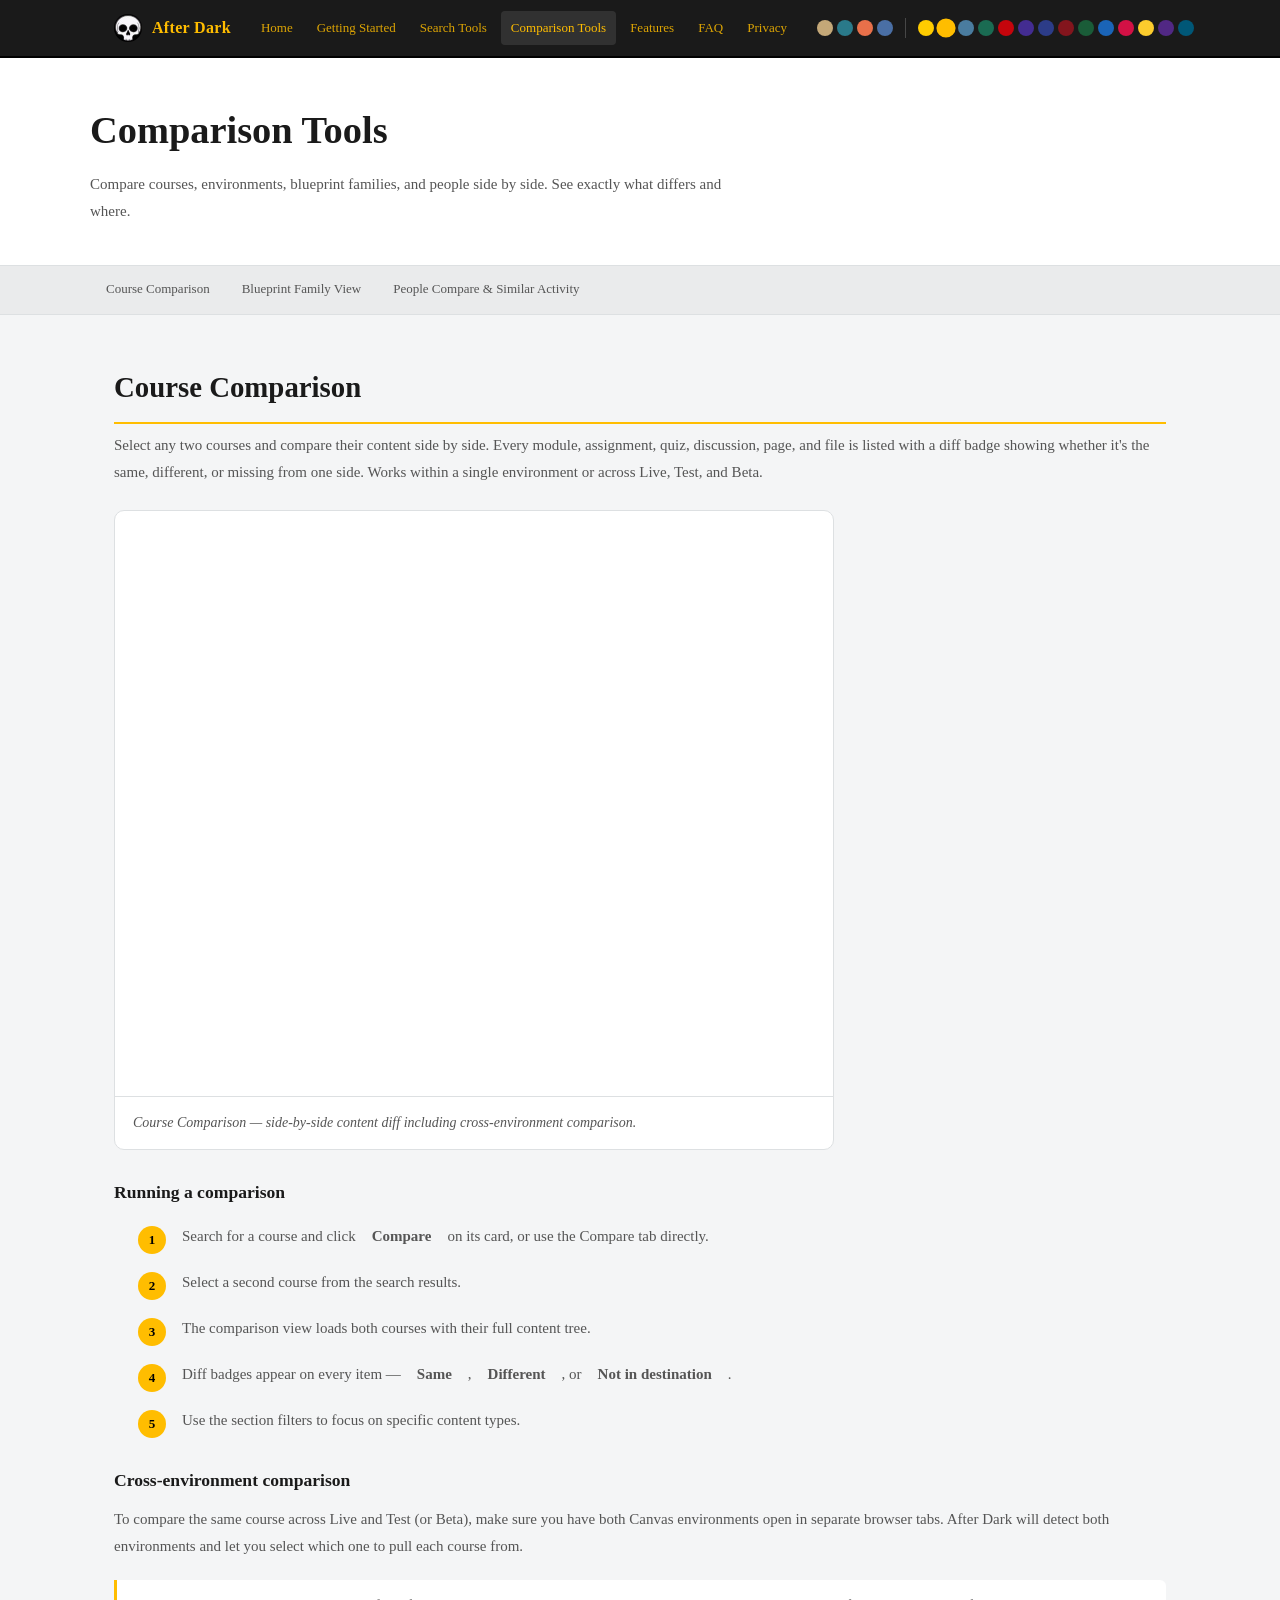
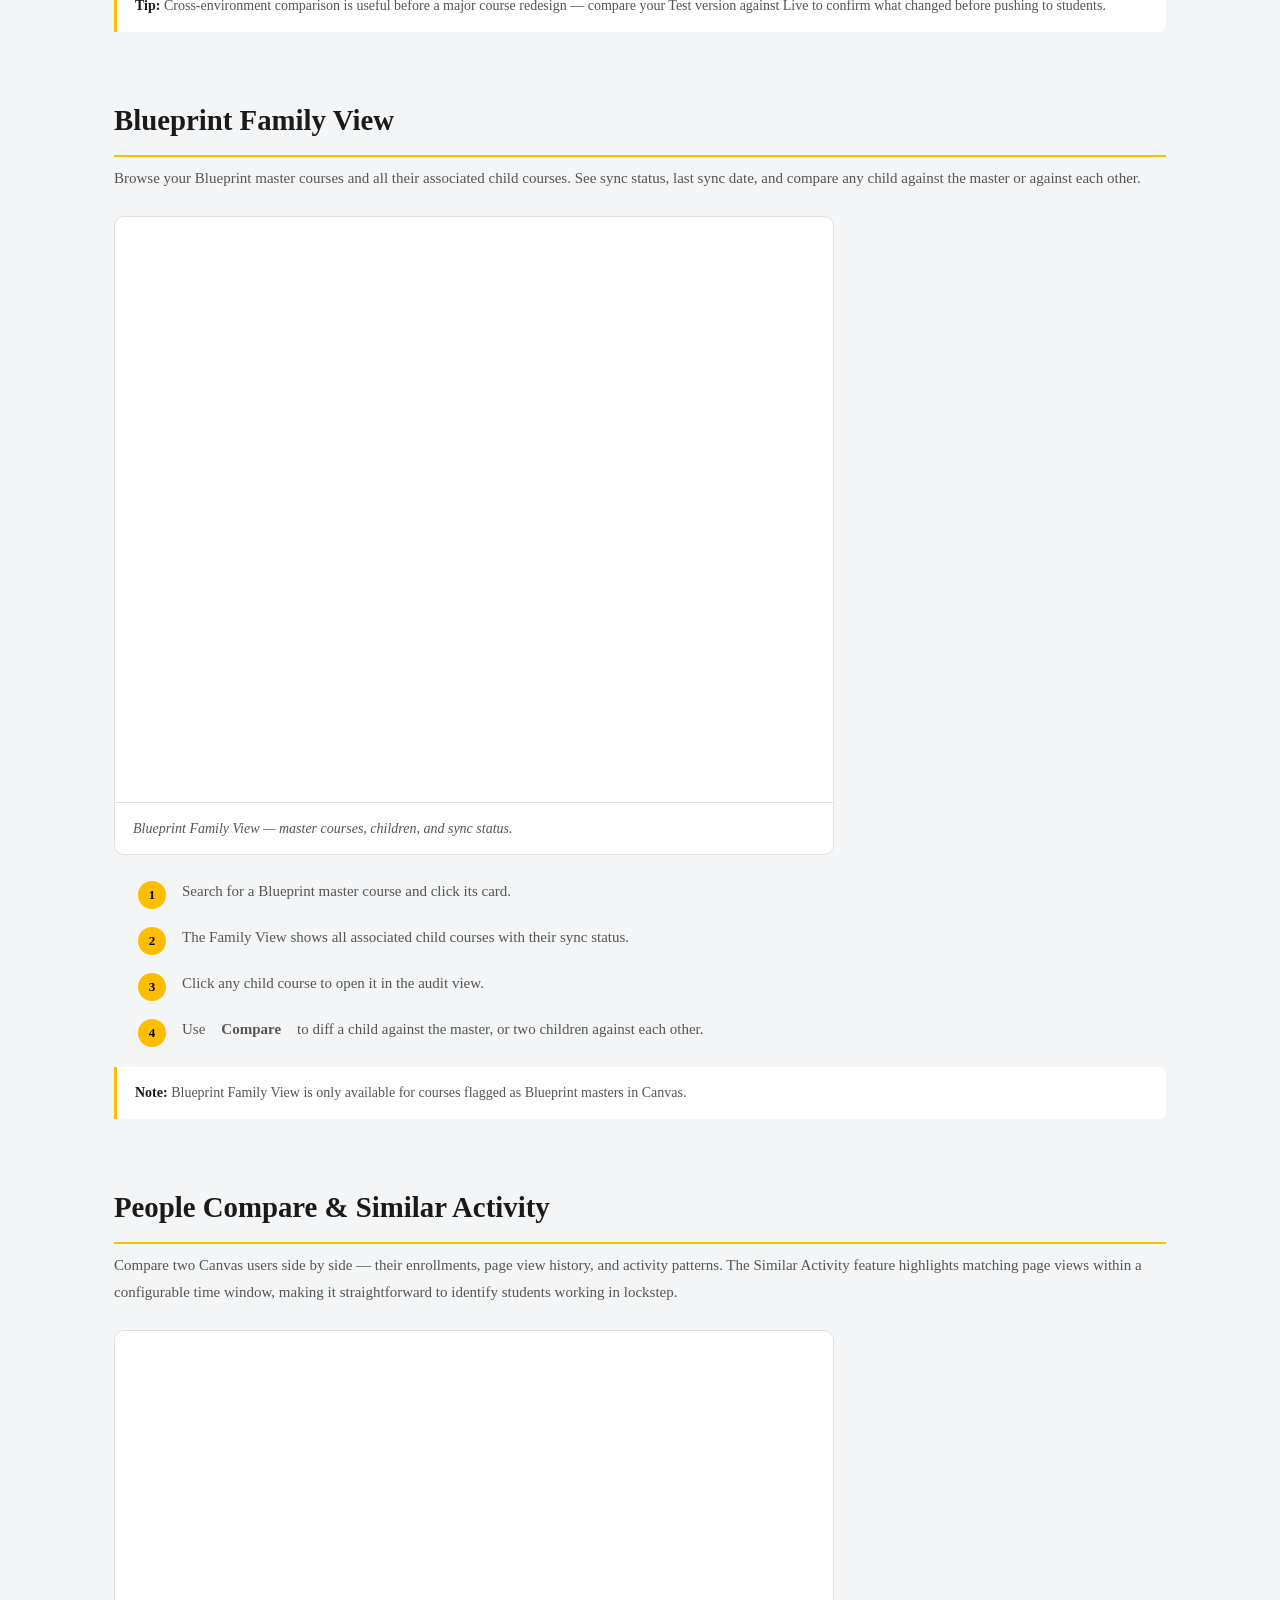
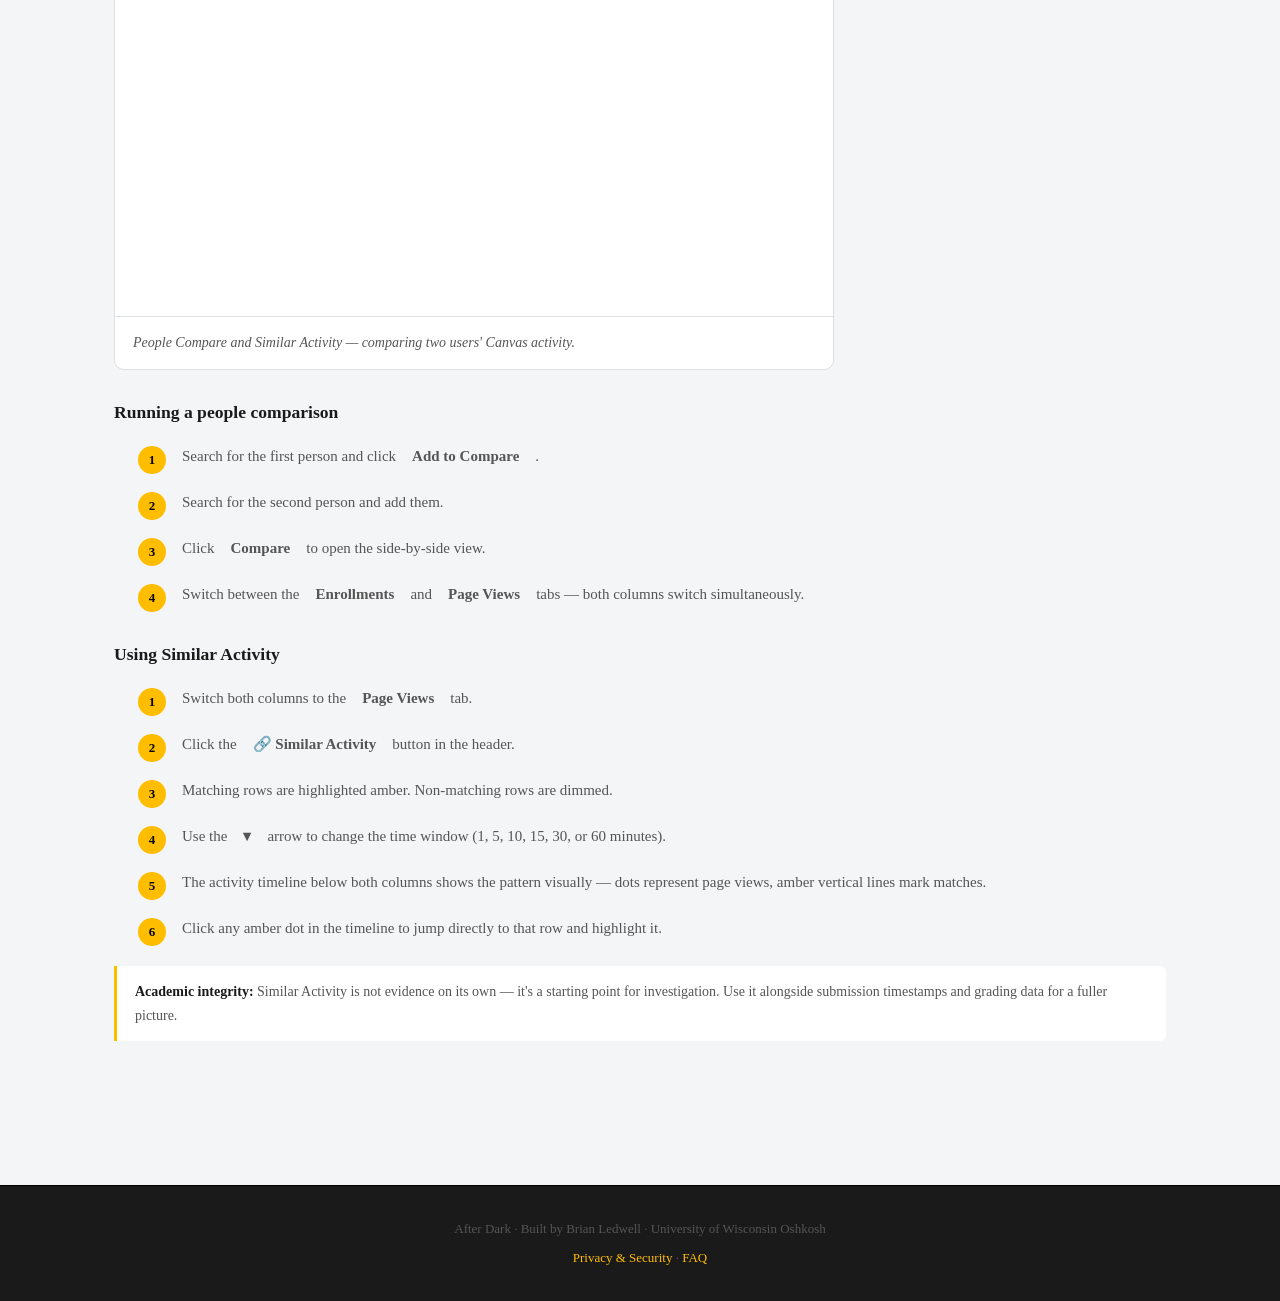
==== comparison-tools.html @ 3bbbed78 "Add files via upload" ====
<!DOCTYPE html>
<html lang="en">
<head>
  <meta charset="UTF-8">
  <meta name="viewport" content="width=device-width, initial-scale=1.0">
  <title>Comparison Tools — After Dark</title>
  <link rel="stylesheet" href="style.css">
</head>
<body>

  <header class="site-header">
    <div class="header-inner">
      <a class="site-logo" href="index.html">
        <img src="icon48.png" alt="After Dark skull icon" style="width:28px;height:28px;">
        <span class="site-logo-text">After Dark</span>
      </a>
      <nav class="site-nav">
        <a href="index.html">Home</a>
        <a href="getting-started.html">Getting Started</a>
        <a href="search-tools.html">Search Tools</a>
        <a href="comparison-tools.html" class="active">Comparison Tools</a>
        <a href="features.html">Features</a>
        <a href="faq.html">FAQ</a>
        <a href="privacy.html">Privacy</a>
      </nav>
      <div class="theme-switcher" title="Switch theme">
        <div class="theme-group">
          <button class="theme-dot" data-theme="sandstone" style="background:#C4A878;" title="Sandstone"></button>
          <button class="theme-dot" data-theme="greyblue"  style="background:#2A7A8A;" title="Greyblue"></button>
          <button class="theme-dot" data-theme="coral"     style="background:#e8704a;" title="Coral"></button>
          <button class="theme-dot" data-theme="classic"   style="background:#4a6fa5;" title="Classic"></button>
        </div>
        <div class="theme-group-divider"></div>
        <div class="theme-group">
          <button class="theme-dot" data-theme="oshkosh"  style="background:#ffcc00;" title="UWOSH"></button>
          <button class="theme-dot" data-theme="uwmilw"   style="background:#ffbd00;" title="UWMILW"></button>
          <button class="theme-dot" data-theme="stout"    style="background:#4A7C9F;" title="UWSTOUT"></button>
          <button class="theme-dot" data-theme="greenbay" style="background:#1a6b52;" title="UWGB"></button>
          <button class="theme-dot" data-theme="madison"  style="background:#c5050c;" title="UWM"></button>
          <button class="theme-dot" data-theme="stevens"  style="background:#432C91;" title="UWSP"></button>
          <button class="theme-dot" data-theme="uwec"     style="background:#2C3C88;" title="UWEC"></button>
          <button class="theme-dot" data-theme="uwlax"    style="background:#83151d;" title="UWLAX"></button>
          <button class="theme-dot" data-theme="uwp"      style="background:#1a5c38;" title="UWP"></button>
          <button class="theme-dot" data-theme="uwplt"    style="background:#1A64B7;" title="UWPLT"></button>
          <button class="theme-dot" data-theme="uwrf"     style="background:#D31145;" title="UWRF"></button>
          <button class="theme-dot" data-theme="uwsup"    style="background:#FCCC2D;" title="UWSUP"></button>
          <button class="theme-dot" data-theme="uww"      style="background:#512884;" title="UWW"></button>
          <button class="theme-dot" data-theme="wisconsin" style="background:#005777;" title="Wisconsin"></button>
        </div>
      </div>
    </div>
  </header>
  <div class="page-hero">
    <div class="page-hero-inner">
      <h1>Comparison Tools</h1>
      <p>Compare courses, environments, blueprint families, and people side by side. See exactly what differs and where.</p>
    </div>
  </div>

  <div class="page-nav">
    <div class="page-nav-inner">
      <a href="#course-compare">Course Comparison</a>
      <a href="#blueprint">Blueprint Family View</a>
      <a href="#people-compare">People Compare &amp; Similar Activity</a>
    </div>
  </div>

  <div class="page-content">

    <div class="doc-section" id="course-compare">
      <h2>Course Comparison</h2>
      <p>Select any two courses and compare their content side by side. Every module, assignment, quiz, discussion, page, and file is listed with a diff badge showing whether it&apos;s the same, different, or missing from one side. Works within a single environment or across Live, Test, and Beta.</p>
      <div class="video-embed">
        <iframe width="1040" height="585" src="https://www.youtube.com/embed/811LA5qjInM" title="07 - Course Comparison - After Dark" frameborder="0" allow="accelerometer; autoplay; clipboard-write; encrypted-media; gyroscope; picture-in-picture; web-share" referrerpolicy="strict-origin-when-cross-origin" allowfullscreen></iframe>
        <div class="video-caption">Course Comparison — side-by-side content diff including cross-environment comparison.</div>
      </div>
      <h3>Running a comparison</h3>
      <ol class="step-list">
        <li>Search for a course and click <strong>Compare</strong> on its card, or use the Compare tab directly.</li>
        <li>Select a second course from the search results.</li>
        <li>The comparison view loads both courses with their full content tree.</li>
        <li>Diff badges appear on every item &mdash; <strong>Same</strong>, <strong>Different</strong>, or <strong>Not in destination</strong>.</li>
        <li>Use the section filters to focus on specific content types.</li>
      </ol>
      <h3>Cross-environment comparison</h3>
      <p>To compare the same course across Live and Test (or Beta), make sure you have both Canvas environments open in separate browser tabs. After Dark will detect both environments and let you select which one to pull each course from.</p>
      <div class="tip-box">
        <strong>Tip:</strong> Cross-environment comparison is useful before a major course redesign &mdash; compare your Test version against Live to confirm what changed before pushing to students.
      </div>
    </div>

    <div class="doc-section" id="blueprint">
      <h2>Blueprint Family View</h2>
      <p>Browse your Blueprint master courses and all their associated child courses. See sync status, last sync date, and compare any child against the master or against each other.</p>
      <div class="video-embed">
        <iframe width="1040" height="585" src="https://www.youtube.com/embed/9fDwe8uk6aY" title="09 - Blueprint Family - After Dark" frameborder="0" allow="accelerometer; autoplay; clipboard-write; encrypted-media; gyroscope; picture-in-picture; web-share" referrerpolicy="strict-origin-when-cross-origin" allowfullscreen></iframe>
        <div class="video-caption">Blueprint Family View — master courses, children, and sync status.</div>
      </div>
      <ol class="step-list">
        <li>Search for a Blueprint master course and click its card.</li>
        <li>The Family View shows all associated child courses with their sync status.</li>
        <li>Click any child course to open it in the audit view.</li>
        <li>Use <strong>Compare</strong> to diff a child against the master, or two children against each other.</li>
      </ol>
      <div class="tip-box">
        <strong>Note:</strong> Blueprint Family View is only available for courses flagged as Blueprint masters in Canvas.
      </div>
    </div>

    <div class="doc-section" id="people-compare">
      <h2>People Compare &amp; Similar Activity</h2>
      <p>Compare two Canvas users side by side &mdash; their enrollments, page view history, and activity patterns. The Similar Activity feature highlights matching page views within a configurable time window, making it straightforward to identify students working in lockstep.</p>
      <div class="video-embed">
        <iframe width="1040" height="585" src="https://www.youtube.com/embed/E5rgh0Jfl5o" title="03 - User Search - After Dark" frameborder="0" allow="accelerometer; autoplay; clipboard-write; encrypted-media; gyroscope; picture-in-picture; web-share" referrerpolicy="strict-origin-when-cross-origin" allowfullscreen></iframe>
        <div class="video-caption">People Compare and Similar Activity — comparing two users&apos; Canvas activity.</div>
      </div>
      <h3>Running a people comparison</h3>
      <ol class="step-list">
        <li>Search for the first person and click <strong>Add to Compare</strong>.</li>
        <li>Search for the second person and add them.</li>
        <li>Click <strong>Compare</strong> to open the side-by-side view.</li>
        <li>Switch between the <strong>Enrollments</strong> and <strong>Page Views</strong> tabs &mdash; both columns switch simultaneously.</li>
      </ol>
      <h3>Using Similar Activity</h3>
      <ol class="step-list">
        <li>Switch both columns to the <strong>Page Views</strong> tab.</li>
        <li>Click the <strong>&#128279; Similar Activity</strong> button in the header.</li>
        <li>Matching rows are highlighted amber. Non-matching rows are dimmed.</li>
        <li>Use the <strong>&#9662;</strong> arrow to change the time window (1, 5, 10, 15, 30, or 60 minutes).</li>
        <li>The activity timeline below both columns shows the pattern visually &mdash; dots represent page views, amber vertical lines mark matches.</li>
        <li>Click any amber dot in the timeline to jump directly to that row and highlight it.</li>
      </ol>
      <div class="tip-box">
        <strong>Academic integrity:</strong> Similar Activity is not evidence on its own &mdash; it&apos;s a starting point for investigation. Use it alongside submission timestamps and grading data for a fuller picture.
      </div>
    </div>

  </div>

  <footer class="site-footer">
    <p>After Dark &middot; Built by Brian Ledwell &middot; University of Wisconsin Oshkosh</p>
    <p style="margin-top:6px;"><a href="privacy.html">Privacy &amp; Security</a> &middot; <a href="faq.html">FAQ</a></p>
  </footer>

  <script>
    const STORAGE_KEY = 'adDocsTheme';
    const html = document.documentElement;
    function applyTheme(t) {
      html.setAttribute('data-theme', t);
      document.querySelectorAll('.theme-dot').forEach(d => d.classList.toggle('active', d.dataset.theme === t));
      localStorage.setItem(STORAGE_KEY, t);
    }
    applyTheme(localStorage.getItem(STORAGE_KEY) || 'uwmilw');
    document.querySelectorAll('.theme-dot').forEach(d => d.addEventListener('click', () => applyTheme(d.dataset.theme)));
    document.querySelectorAll('.site-nav a').forEach(a => {
      a.classList.toggle('active', a.getAttribute('href') === location.pathname.split('/').pop());
    });
  </script>
</body>
</html>
---- style.css ----
/* ═══════════════════════════════════════════════════════════════
   After Dark Documentation Site — style.css
   Theme variables at the top — swap 8 values to change everything
   ═══════════════════════════════════════════════════════════════ */

/* ── Theme Definitions ─────────────────────────────────────── */
:root {
  --header-bg:     #1a1a1a;
  --header-fg:     #ffffff;
  --header-border: #333333;
  --accent:        #c8a95a;
  --accent-hover:  #b8994a;
  --bg:            #0f0f0f;
  --surface:       #1a1a1a;
  --surface-2:     #222222;
  --text:          #e8e8e8;
  --text-muted:    #999999;
  --border:        #2a2a2a;
  --nav-text:      #ffffff;
  --tag-line:      #c8a95a;
}

/* Generic */
[data-theme="sandstone"] {
  --header-bg:     #3E2B1A; --header-fg:#fff; --header-border:#5a3e28;
  --accent:        #C4A878; --accent-hover:#b8974a;
  --bg:            #F5ECD8; --surface:#fff; --surface-2:#f0e4cc;
  --text:          #2a1a08; --text-muted:#7a6040; --border:#ddd0b8;
  --nav-text:      #fff; --tag-line:#C4A878;
}
[data-theme="greyblue"] {
  --header-bg:     #0F2A30; --header-fg:#fff; --header-border:#1a3a42;
  --accent:        #2A7A8A; --accent-hover:#1f6070;
  --bg:            #E6EEF1; --surface:#fff; --surface-2:#d8e8ee;
  --text:          #0f2a30; --text-muted:#4a7080; --border:#c0d8e0;
  --nav-text:      #fff; --tag-line:#8FB5BD;
}
[data-theme="coral"] {
  --header-bg:     #2a1a08; --header-fg:#fff; --header-border:#3a2810;
  --accent:        #e8704a; --accent-hover:#d06038;
  --bg:            #fff2d4; --surface:#fff; --surface-2:#f8e8c0;
  --text:          #2a1a08; --text-muted:#8a6040; --border:#e8d8a8;
  --nav-text:      #fff; --tag-line:#f4c542;
}

/* Institution */
[data-theme="oshkosh"] {
  --header-bg:     #231F20; --header-fg:#ffcc00; --header-border:#111;
  --accent:        #ffcc00; --accent-hover:#e6b800;
  --bg:            #f4f5f6; --surface:#fff; --surface-2:#eaebec;
  --text:          #231F20; --text-muted:#555; --border:#dde0e2;
  --nav-text:      #ffcc00; --tag-line:#ffcc00;
}
[data-theme="uwmilw"] {
  --header-bg:     #1a1a1a; --header-fg:#ffbd00; --header-border:#000;
  --accent:        #ffbd00; --accent-hover:#e6aa00;
  --bg:            #f4f5f6; --surface:#fff; --surface-2:#eaebec;
  --text:          #1a1a1a; --text-muted:#555; --border:#dde0e2;
  --nav-text:      #ffbd00; --tag-line:#ffbd00;
}
[data-theme="stout"] {
  --header-bg:     #111C2C; --header-fg:#fff; --header-border:#0a1018;
  --accent:        #4A7C9F; --accent-hover:#3a6080;
  --bg:            #f4f5f6; --surface:#fff; --surface-2:#eaebec;
  --text:          #111C2C; --text-muted:#5D636C; --border:#dde0e2;
  --nav-text:      #fff; --tag-line:#B4B5B4;
}
[data-theme="greenbay"] {
  --header-bg:     #0c3b33; --header-fg:#fff; --header-border:#082a24;
  --accent:        #1a6b52; --accent-hover:#145540;
  --bg:            #f4f5f6; --surface:#fff; --surface-2:#eaebec;
  --text:          #0c3b33; --text-muted:#555; --border:#dde0e2;
  --nav-text:      #fff; --tag-line:#4a9a7a;
}
[data-theme="madison"] {
  --header-bg:     #9b0309; --header-fg:#fff; --header-border:#7a0207;
  --accent:        #c5050c; --accent-hover:#a50409;
  --bg:            #f4f5f6; --surface:#fff; --surface-2:#eaebec;
  --text:          #1a0001; --text-muted:#555; --border:#dde0e2;
  --nav-text:      #fff; --tag-line:#ff6060;
}
[data-theme="stevens"] {
  --header-bg:     #432C91; --header-fg:#FDDD04; --header-border:#2e1e6e;
  --accent:        #432C91; --accent-hover:#2e1e6e;
  --bg:            #f4f5f6; --surface:#fff; --surface-2:#eaebec;
  --text:          #231F20; --text-muted:#555; --border:#dde0e2;
  --nav-text:      #FDDD04; --tag-line:#FDDD04;
}
[data-theme="uwec"] {
  --header-bg:     #1e2a6a; --header-fg:#EAA610; --header-border:#141d4a;
  --accent:        #2C3C88; --accent-hover:#1e2a6a;
  --bg:            #f4f5f6; --surface:#fff; --surface-2:#eaebec;
  --text:          #1e2a6a; --text-muted:#555; --border:#dde0e2;
  --nav-text:      #EAA610; --tag-line:#EAA610;
}
[data-theme="uwlax"] {
  --header-bg:     #5e0e15; --header-fg:#fff; --header-border:#440a0f;
  --accent:        #83151d; --accent-hover:#6a1015;
  --bg:            #f4f5f6; --surface:#fff; --surface-2:#eaebec;
  --text:          #2a0005; --text-muted:#555; --border:#dde0e2;
  --nav-text:      #fff; --tag-line:#c8cacc;
}
[data-theme="uwp"] {
  --header-bg:     #0d3520; --header-fg:#fff; --header-border:#082518;
  --accent:        #1a5c38; --accent-hover:#124428;
  --bg:            #f4f5f6; --surface:#fff; --surface-2:#eaebec;
  --text:          #0d3520; --text-muted:#555; --border:#dde0e2;
  --nav-text:      #fff; --tag-line:#6aaa88;
}
[data-theme="uwplt"] {
  --header-bg:     #134e8e; --header-fg:#F58113; --header-border:#0e3a6a;
  --accent:        #1A64B7; --accent-hover:#134e8e;
  --bg:            #f4f5f6; --surface:#fff; --surface-2:#eaebec;
  --text:          #0e2a50; --text-muted:#555; --border:#dde0e2;
  --nav-text:      #F58113; --tag-line:#F58113;
}
[data-theme="uwrf"] {
  --header-bg:     #231F20; --header-fg:#fff; --header-border:#111;
  --accent:        #D31145; --accent-hover:#b00e38;
  --bg:            #f4f5f6; --surface:#fff; --surface-2:#eaebec;
  --text:          #231F20; --text-muted:#555; --border:#dde0e2;
  --nav-text:      #fff; --tag-line:#D31145;
}
[data-theme="uwsup"] {
  --header-bg:     #000000; --header-fg:#FCCC2D; --header-border:#111;
  --accent:        #FCCC2D; --accent-hover:#e0b020;
  --bg:            #f4f5f6; --surface:#fff; --surface-2:#eaebec;
  --text:          #231F20; --text-muted:#555; --border:#dde0e2;
  --nav-text:      #FCCC2D; --tag-line:#FCCC2D;
}
[data-theme="uww"] {
  --header-bg:     #3a1c62; --header-fg:#fff; --header-border:#2a1448;
  --accent:        #512884; --accent-hover:#3a1c62;
  --bg:            #f4f5f6; --surface:#fff; --surface-2:#eaebec;
  --text:          #231F20; --text-muted:#555; --border:#dde0e2;
  --nav-text:      #fff; --tag-line:#c8cacc;
}
[data-theme="wisconsin"] {
  --header-bg:     #003d52; --header-fg:#fff; --header-border:#002a38;
  --accent:        #005777; --accent-hover:#003d52;
  --bg:            #e0f0f5; --surface:#fff; --surface-2:#c8e4ee;
  --text:          #003d52; --text-muted:#4a7888; --border:#a8ccd8;
  --nav-text:      #fff; --tag-line:#7ecfe0;
}
[data-theme="classic"] {
  --header-bg:     #2d3748; --header-fg:#fff; --header-border:#1a2030;
  --accent:        #4a6fa5; --accent-hover:#3a5f95;
  --bg:            #f4f5f6; --surface:#fff; --surface-2:#eaebec;
  --text:          #2d3748; --text-muted:#555; --border:#dde0e2;
  --nav-text:      #fff; --tag-line:#8faed0;
}

/* ── Reset & Base ──────────────────────────────────────────── */
*, *::before, *::after { box-sizing: border-box; margin: 0; padding: 0; }

html { scroll-behavior: smooth; }

body {
  font-family: 'Georgia', 'Times New Roman', serif;
  background: var(--bg);
  color: var(--text);
  line-height: 1.7;
  font-size: 16px;
  transition: background 0.3s, color 0.3s;
}

a { color: var(--accent); text-decoration: none; }
a:hover { color: var(--accent-hover); text-decoration: underline; }

/* ── Header ────────────────────────────────────────────────── */
.site-header {
  background: var(--header-bg);
  border-bottom: 2px solid var(--header-border);
  position: sticky;
  top: 0;
  z-index: 100;
  transition: background 0.3s;
}

.header-inner {
  max-width: 1100px;
  margin: 0 auto;
  padding: 0 24px;
  display: flex;
  align-items: center;
  gap: 20px;
  height: 56px;
}

.site-logo {
  display: flex;
  align-items: center;
  gap: 10px;
  text-decoration: none;
  flex-shrink: 0;
}

.site-logo img {
  width: 28px;
  height: 28px;
  border-radius: 50%;
}

.site-logo-text {
  font-family: 'Georgia', serif;
  font-size: 16px;
  font-weight: bold;
  color: var(--header-fg);
  letter-spacing: 0.02em;
  transition: color 0.3s;
}

.site-nav {
  display: flex;
  align-items: center;
  gap: 4px;
  flex: 1;
}

.site-nav a {
  color: var(--nav-text);
  font-family: 'Georgia', serif;
  font-size: 13px;
  padding: 6px 10px;
  border-radius: 4px;
  text-decoration: none;
  opacity: 0.85;
  transition: opacity 0.15s, background 0.15s;
  white-space: nowrap;
}

.site-nav a:hover,
.site-nav a.active {
  opacity: 1;
  background: rgba(255,255,255,0.1);
}

/* ── Theme Switcher ─────────────────────────────────────────── */
.theme-switcher {
  display: flex;
  align-items: center;
  gap: 8px;
  margin-left: auto;
  flex-shrink: 0;
}

.theme-group {
  display: flex;
  align-items: center;
  gap: 4px;
}

.theme-group-divider {
  width: 1px;
  height: 20px;
  background: rgba(255,255,255,0.2);
  margin: 0 4px;
}

.theme-dot {
  width: 16px;
  height: 16px;
  border-radius: 50%;
  border: 2px solid transparent;
  cursor: pointer;
  transition: transform 0.15s, border-color 0.15s;
  flex-shrink: 0;
}

.theme-dot:hover { transform: scale(1.25); }
.theme-dot.active {
  border-color: var(--header-fg);
  transform: scale(1.2);
}

/* ── Page Layout ───────────────────────────────────────────── */
.page-content {
  max-width: 1100px;
  margin: 0 auto;
  padding: 48px 24px 80px;
}

/* ── Hero ──────────────────────────────────────────────────── */
.hero {
  text-align: center;
  padding: 80px 24px 60px;
  max-width: 800px;
  margin: 0 auto;
}

.hero-skull {
  width: 72px;
  height: 72px;
  margin: 0 auto 24px;
  opacity: 0.9;
}

.hero-title {
  font-family: 'Georgia', serif;
  font-size: clamp(2rem, 5vw, 3.2rem);
  font-weight: bold;
  color: var(--text);
  line-height: 1.2;
  margin-bottom: 8px;
}

.hero-title span {
  color: var(--accent);
}

.hero-tagline {
  font-size: 1.1rem;
  color: var(--tag-line);
  margin-bottom: 16px;
  font-style: italic;
}

.hero-sub {
  font-size: 1rem;
  color: var(--text-muted);
  max-width: 600px;
  margin: 0 auto 36px;
  line-height: 1.8;
}

.hero-actions {
  display: flex;
  gap: 12px;
  justify-content: center;
  flex-wrap: wrap;
}

.btn {
  display: inline-block;
  padding: 12px 28px;
  border-radius: 6px;
  font-family: 'Georgia', serif;
  font-size: 15px;
  font-weight: bold;
  cursor: pointer;
  transition: background 0.15s, transform 0.1s;
  text-decoration: none;
}

.btn:hover { transform: translateY(-1px); text-decoration: none; }

.btn-primary {
  background: var(--accent);
  color: #000;
}
.btn-primary:hover { background: var(--accent-hover); color: #000; }

.btn-ghost {
  background: transparent;
  color: var(--text);
  border: 1.5px solid var(--border);
}
.btn-ghost:hover { border-color: var(--accent); color: var(--accent); }

/* ── Feature Grid ───────────────────────────────────────────── */
.feature-grid {
  display: grid;
  grid-template-columns: repeat(auto-fill, minmax(280px, 1fr));
  gap: 20px;
  margin: 48px 0;
}

.feature-card {
  background: var(--surface);
  border: 1px solid var(--border);
  border-radius: 10px;
  padding: 24px;
  transition: border-color 0.2s, transform 0.2s;
}

.feature-card:hover {
  border-color: var(--accent);
  transform: translateY(-2px);
}

.feature-card-icon {
  font-size: 28px;
  margin-bottom: 12px;
}

.feature-card-title {
  font-family: 'Georgia', serif;
  font-size: 16px;
  font-weight: bold;
  color: var(--text);
  margin-bottom: 8px;
}

.feature-card-desc {
  font-size: 14px;
  color: var(--text-muted);
  line-height: 1.6;
}

/* ── Section Headers ────────────────────────────────────────── */
.section-header {
  border-bottom: 2px solid var(--accent);
  padding-bottom: 12px;
  margin-bottom: 32px;
}

.section-header h1 {
  font-family: 'Georgia', serif;
  font-size: clamp(1.6rem, 3vw, 2.2rem);
  color: var(--text);
}

.section-header p {
  color: var(--text-muted);
  margin-top: 8px;
  font-size: 15px;
}

/* ── Video Placeholder ──────────────────────────────────────── */
.video-block {
  background: var(--surface);
  border: 1px solid var(--border);
  border-radius: 10px;
  overflow: hidden;
  margin: 24px 0;
}

.video-placeholder {
  background: var(--surface-2);
  aspect-ratio: 16/9;
  display: flex;
  flex-direction: column;
  align-items: center;
  justify-content: center;
  gap: 12px;
  color: var(--text-muted);
  font-size: 14px;
  border-bottom: 1px solid var(--border);
}

.video-placeholder-icon {
  width: 48px;
  height: 48px;
  background: var(--accent);
  border-radius: 50%;
  display: flex;
  align-items: center;
  justify-content: center;
  opacity: 0.7;
}

.video-placeholder-icon::after {
  content: '';
  border-left: 16px solid #000;
  border-top: 10px solid transparent;
  border-bottom: 10px solid transparent;
  margin-left: 3px;
}

.video-caption {
  padding: 14px 18px;
  font-size: 14px;
  color: var(--text-muted);
  font-style: italic;
}

/* ── Callout boxes ──────────────────────────────────────────── */
.callout {
  border-left: 3px solid var(--accent);
  background: var(--surface);
  padding: 14px 18px;
  border-radius: 0 6px 6px 0;
  margin: 20px 0;
  font-size: 14px;
  color: var(--text-muted);
}

/* ── Footer ─────────────────────────────────────────────────── */
.site-footer {
  background: var(--header-bg);
  border-top: 1px solid var(--header-border);
  padding: 32px 24px;
  text-align: center;
  font-size: 13px;
  color: var(--text-muted);
  transition: background 0.3s;
}

.site-footer a { color: var(--accent); }

/* ── Responsive ─────────────────────────────────────────────── */
@media (max-width: 768px) {
  .site-nav { display: none; }
  .header-inner { gap: 12px; }
  .hero { padding: 48px 16px 40px; }
}

/* ── Documentation Page Styles ──────────────────────────────── */
.doc-section {
  margin-bottom: 64px;
}

.doc-section h2 {
  font-family: 'Georgia', serif;
  font-size: clamp(1.3rem, 2.5vw, 1.8rem);
  color: var(--text);
  margin-bottom: 8px;
  padding-bottom: 10px;
  border-bottom: 2px solid var(--accent);
}

.doc-section h3 {
  font-family: 'Georgia', serif;
  font-size: 1.1rem;
  color: var(--text);
  margin: 28px 0 10px;
}

.doc-section p {
  color: var(--text-muted);
  font-size: 15px;
  line-height: 1.8;
  margin-bottom: 14px;
}

.doc-section ul, .doc-section ol {
  color: var(--text-muted);
  font-size: 15px;
  line-height: 1.8;
  padding-left: 24px;
  margin-bottom: 14px;
}

.doc-section li {
  margin-bottom: 6px;
}

.video-embed {
  background: var(--surface);
  border: 1px solid var(--border);
  border-radius: 10px;
  overflow: hidden;
  margin: 24px 0;
  max-width: 720px;
}

.video-embed iframe {
  display: block;
  width: 100%;
  aspect-ratio: 16/9;
  border: none;
}

.video-embed .video-caption {
  padding: 14px 18px;
  font-size: 14px;
  color: var(--text-muted);
  font-style: italic;
  border-top: 1px solid var(--border);
}

.step-list {
  list-style: none;
  padding: 0;
  margin: 16px 0 24px;
  counter-reset: steps;
}

.step-list li {
  counter-increment: steps;
  display: flex;
  gap: 16px;
  align-items: flex-start;
  margin-bottom: 16px;
  color: var(--text-muted);
  font-size: 15px;
  line-height: 1.7;
}

.step-list li::before {
  content: counter(steps);
  display: flex;
  align-items: center;
  justify-content: center;
  min-width: 28px;
  height: 28px;
  background: var(--accent);
  color: #000;
  border-radius: 50%;
  font-family: 'Georgia', serif;
  font-size: 13px;
  font-weight: bold;
  flex-shrink: 0;
  margin-top: 2px;
}

.tip-box {
  border-left: 3px solid var(--accent);
  background: var(--surface);
  padding: 14px 18px;
  border-radius: 0 6px 6px 0;
  margin: 20px 0;
  font-size: 14px;
  color: var(--text-muted);
  line-height: 1.7;
}

.tip-box strong {
  color: var(--text);
}

.page-hero {
  background: var(--surface);
  border-bottom: 1px solid var(--border);
  padding: 40px 24px;
  margin-bottom: 0;
}

.page-hero-inner {
  max-width: 1100px;
  margin: 0 auto;
}

.page-hero h1 {
  font-family: 'Georgia', serif;
  font-size: clamp(1.6rem, 3vw, 2.4rem);
  color: var(--text);
  margin-bottom: 8px;
}

.page-hero p {
  color: var(--text-muted);
  font-size: 15px;
  max-width: 640px;
  line-height: 1.8;
}

.page-nav {
  background: var(--surface-2);
  border-bottom: 1px solid var(--border);
  padding: 0 24px;
}

.page-nav-inner {
  max-width: 1100px;
  margin: 0 auto;
  display: flex;
  gap: 0;
  overflow-x: auto;
}

.page-nav a {
  display: block;
  padding: 12px 16px;
  font-size: 13px;
  color: var(--text-muted);
  text-decoration: none;
  white-space: nowrap;
  border-bottom: 2px solid transparent;
  transition: color 0.15s, border-color 0.15s;
}

.page-nav a:hover,
.page-nav a.active {
  color: var(--accent);
  border-bottom-color: var(--accent);
  text-decoration: none;
}

/* Install button */
.install-banner {
  background: var(--accent);
  border-radius: 10px;
  padding: 24px 28px;
  display: flex;
  align-items: center;
  justify-content: space-between;
  gap: 20px;
  margin: 32px 0;
  flex-wrap: wrap;
}

.install-banner p {
  color: #000;
  font-size: 15px;
  margin: 0;
  font-weight: bold;
}

.install-banner .btn-install {
  background: #000;
  color: var(--accent);
  padding: 10px 24px;
  border-radius: 6px;
  font-size: 14px;
  font-weight: bold;
  text-decoration: none;
  white-space: nowrap;
  flex-shrink: 0;
}

.install-banner .btn-install:hover {
  background: #1a1a1a;
  text-decoration: none;
  color: var(--accent);
}
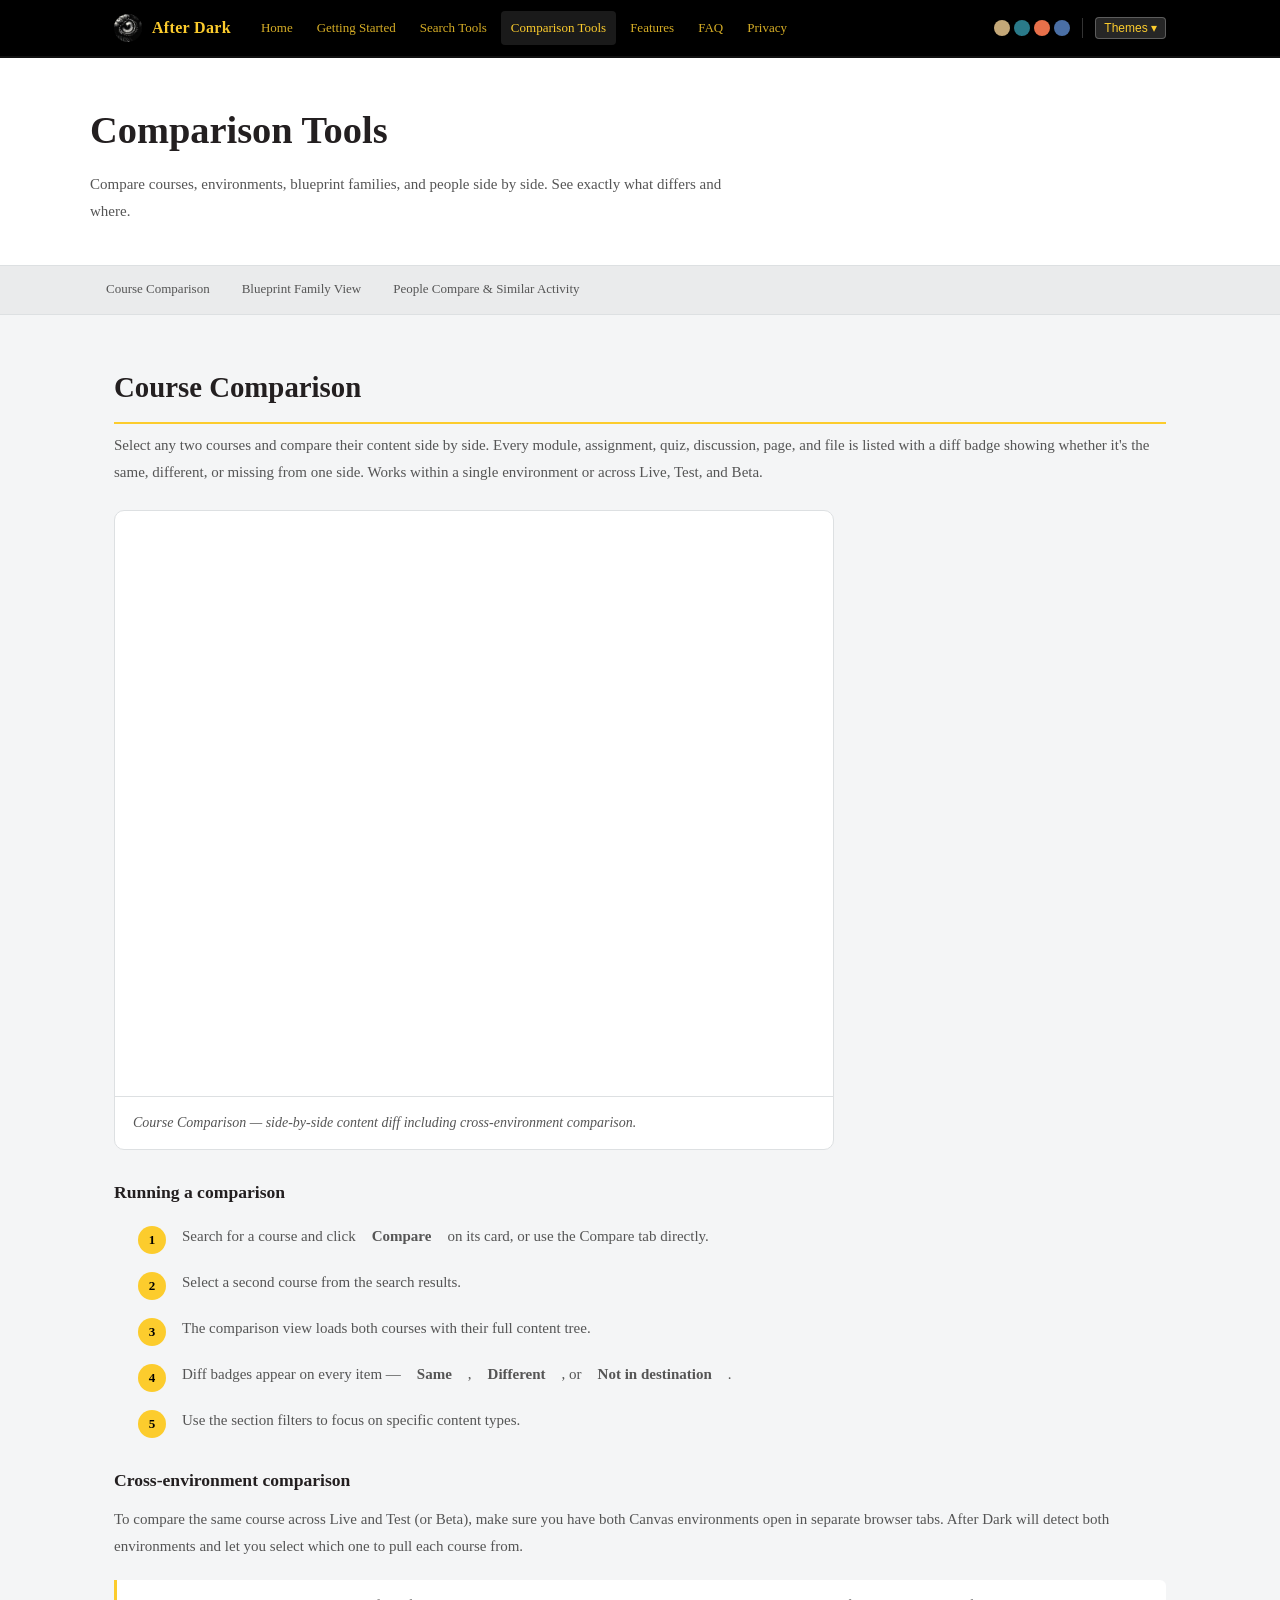
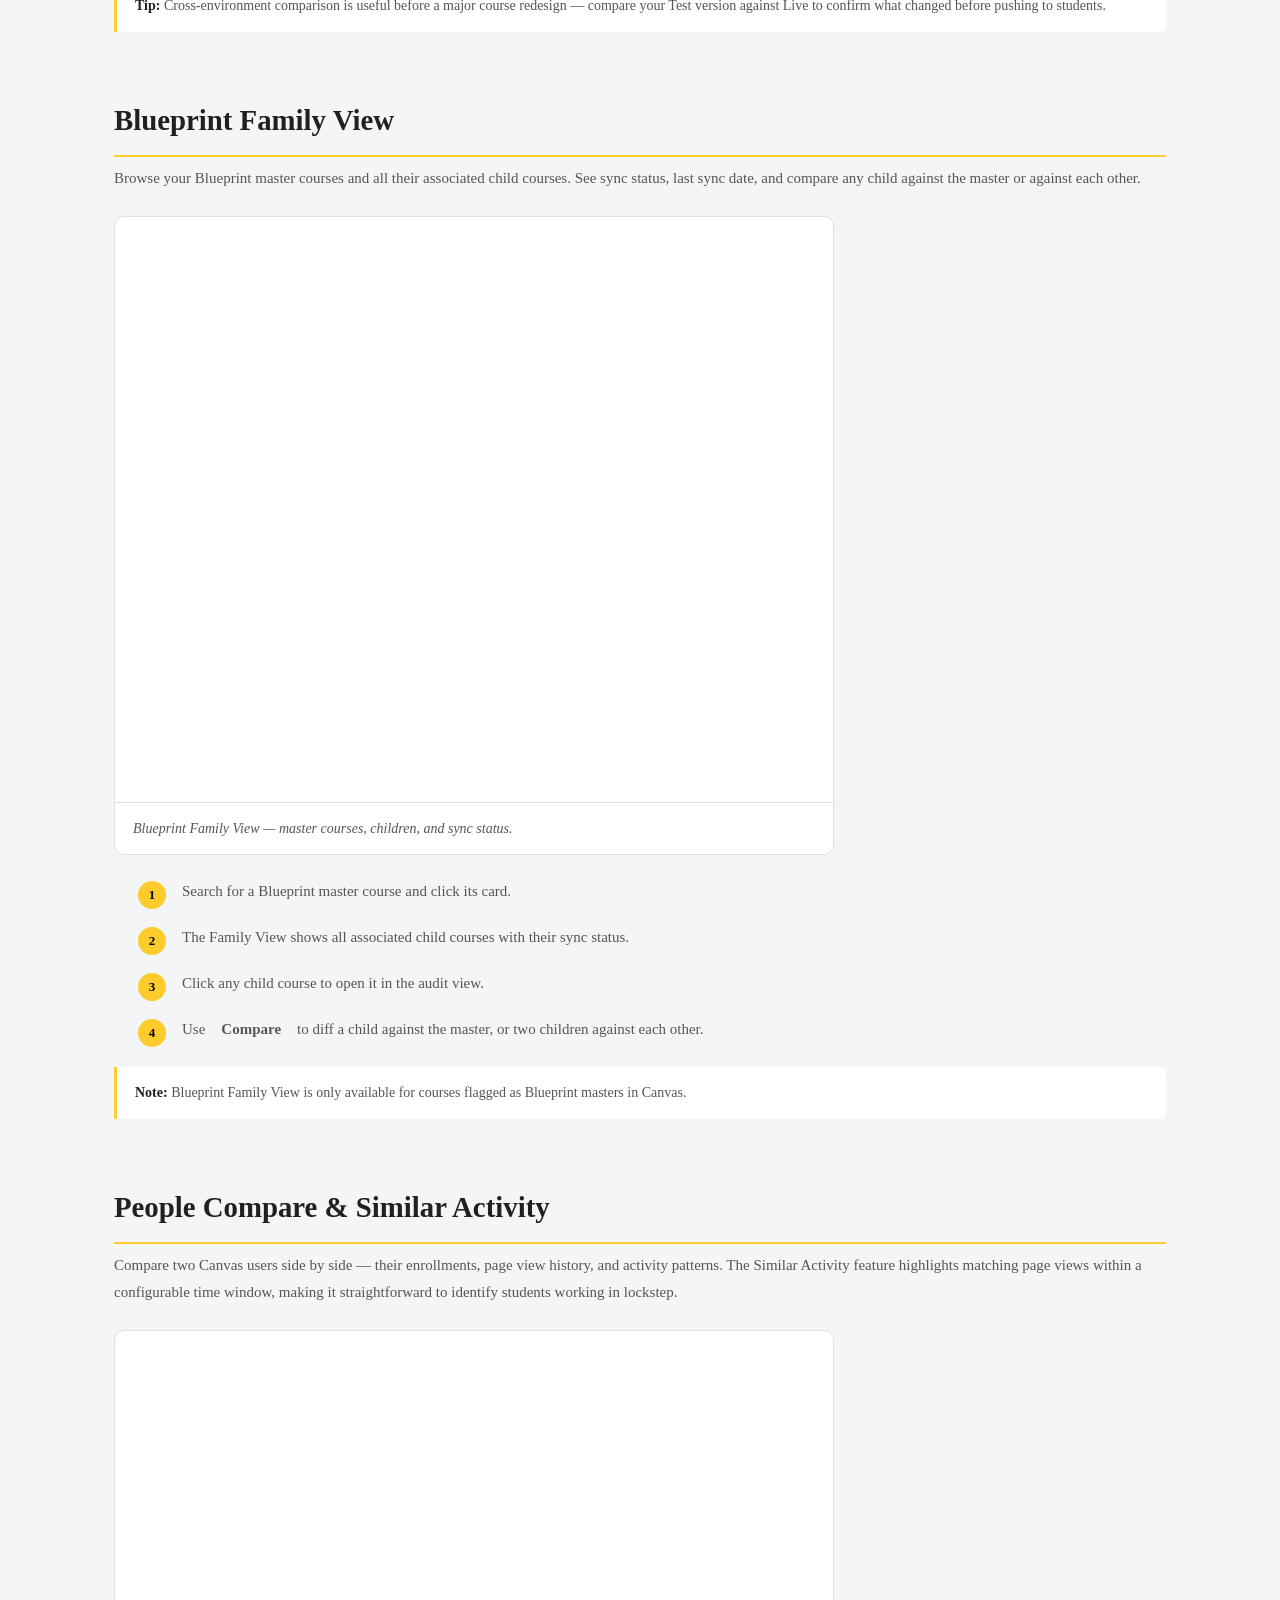
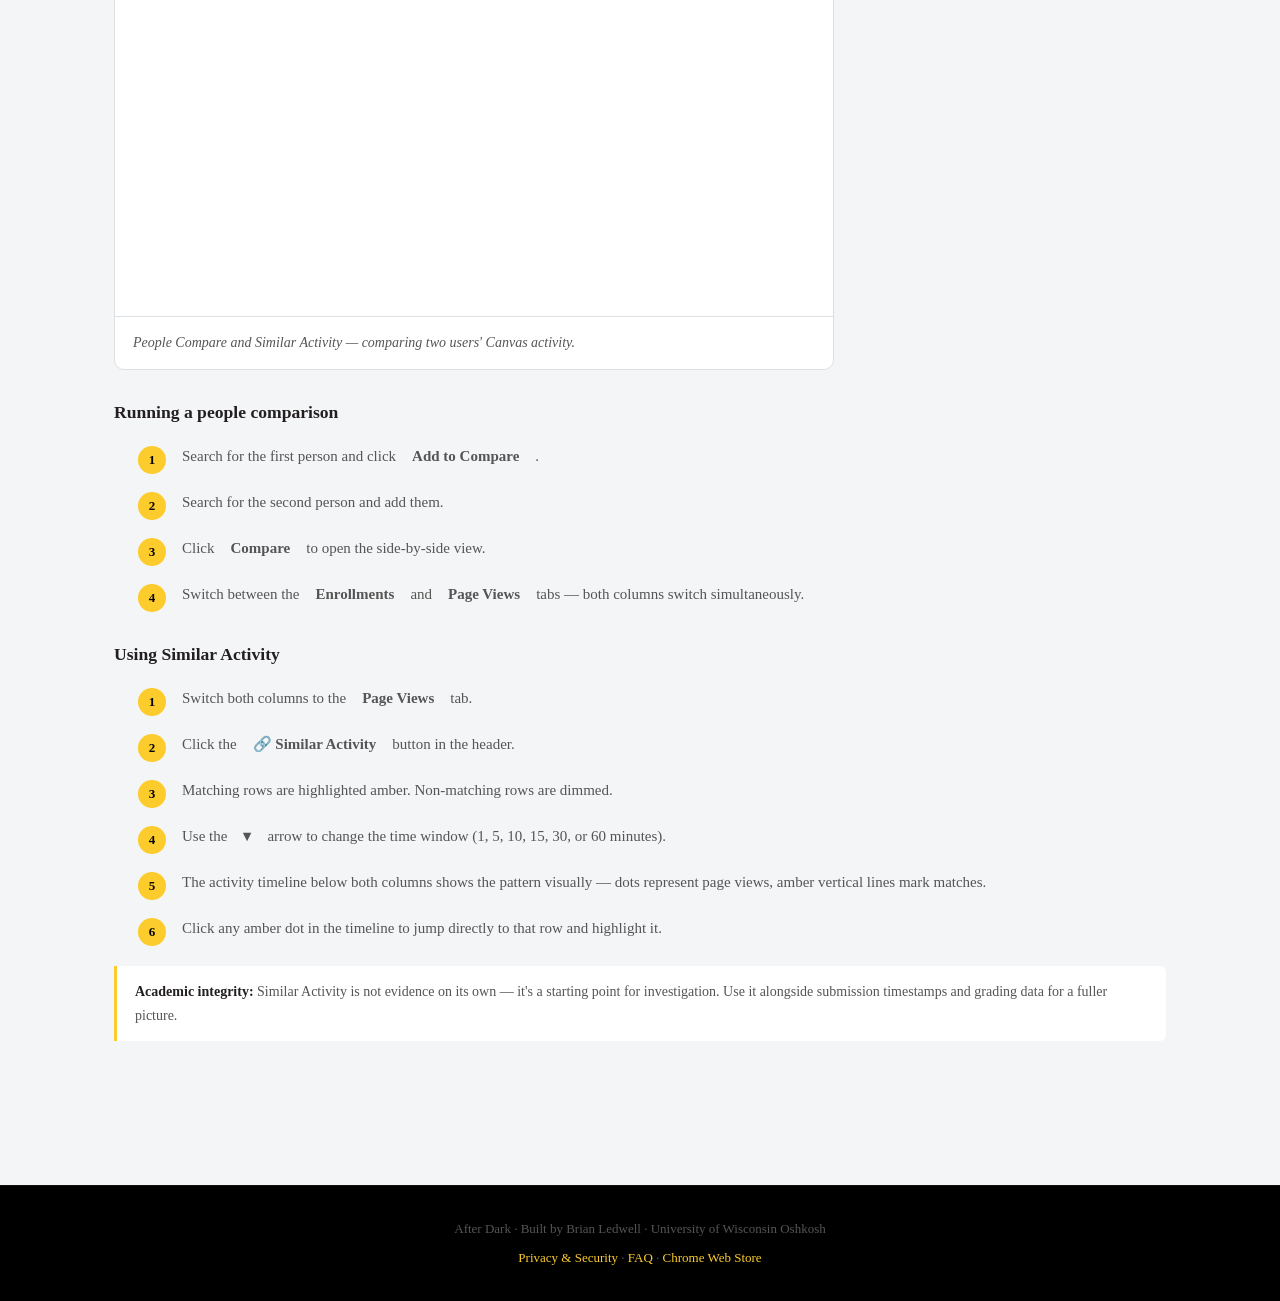
==== commit 17ba59c3: "Add files via upload" ====
--- a/comparison-tools.html
+++ b/comparison-tools.html
@@ -11,7 +11,7 @@
   <header class="site-header">
     <div class="header-inner">
       <a class="site-logo" href="index.html">
-        <img src="icon48.png" alt="After Dark skull icon" style="width:28px;height:28px;">
+        <img src="eyeball.png" alt="After Dark" style="width:28px;height:28px;">
         <span class="site-logo-text">After Dark</span>
       </a>
       <nav class="site-nav">
@@ -23,7 +23,7 @@
         <a href="faq.html">FAQ</a>
         <a href="privacy.html">Privacy</a>
       </nav>
-      <div class="theme-switcher" title="Switch theme">
+      <div class="theme-switcher">
         <div class="theme-group">
           <button class="theme-dot" data-theme="sandstone" style="background:#C4A878;" title="Sandstone"></button>
           <button class="theme-dot" data-theme="greyblue"  style="background:#2A7A8A;" title="Greyblue"></button>
@@ -31,21 +31,24 @@
           <button class="theme-dot" data-theme="classic"   style="background:#4a6fa5;" title="Classic"></button>
         </div>
         <div class="theme-group-divider"></div>
-        <div class="theme-group">
-          <button class="theme-dot" data-theme="oshkosh"  style="background:#ffcc00;" title="UWOSH"></button>
-          <button class="theme-dot" data-theme="uwmilw"   style="background:#ffbd00;" title="UWMILW"></button>
-          <button class="theme-dot" data-theme="stout"    style="background:#4A7C9F;" title="UWSTOUT"></button>
-          <button class="theme-dot" data-theme="greenbay" style="background:#1a6b52;" title="UWGB"></button>
-          <button class="theme-dot" data-theme="madison"  style="background:#c5050c;" title="UWM"></button>
-          <button class="theme-dot" data-theme="stevens"  style="background:#432C91;" title="UWSP"></button>
-          <button class="theme-dot" data-theme="uwec"     style="background:#2C3C88;" title="UWEC"></button>
-          <button class="theme-dot" data-theme="uwlax"    style="background:#83151d;" title="UWLAX"></button>
-          <button class="theme-dot" data-theme="uwp"      style="background:#1a5c38;" title="UWP"></button>
-          <button class="theme-dot" data-theme="uwplt"    style="background:#1A64B7;" title="UWPLT"></button>
-          <button class="theme-dot" data-theme="uwrf"     style="background:#D31145;" title="UWRF"></button>
-          <button class="theme-dot" data-theme="uwsup"    style="background:#FCCC2D;" title="UWSUP"></button>
-          <button class="theme-dot" data-theme="uww"      style="background:#512884;" title="UWW"></button>
-          <button class="theme-dot" data-theme="wisconsin" style="background:#005777;" title="Wisconsin"></button>
+        <div class="theme-dropdown-wrap">
+          <button class="theme-dropdown-btn" id="themeDropBtn">Themes &#9662;</button>
+          <div class="theme-dropdown-menu" id="themeDropMenu">
+            <div class="theme-dropdown-item" data-theme="oshkosh"><span class="item-dot" style="background:#ffcc00;"></span>UWO</div>
+            <div class="theme-dropdown-item" data-theme="uwmilw"><span class="item-dot" style="background:#ffbd00;"></span>UWM</div>
+            <div class="theme-dropdown-item" data-theme="stout"><span class="item-dot" style="background:#4A7C9F;"></span>UWT</div>
+            <div class="theme-dropdown-item" data-theme="greenbay"><span class="item-dot" style="background:#1a6b52;"></span>UWGB</div>
+            <div class="theme-dropdown-item" data-theme="madison"><span class="item-dot" style="background:#c5050c;"></span>UWM</div>
+            <div class="theme-dropdown-item" data-theme="stevens"><span class="item-dot" style="background:#432C91;"></span>UWSP</div>
+            <div class="theme-dropdown-item" data-theme="uwec"><span class="item-dot" style="background:#2C3C88;"></span>UWEC</div>
+            <div class="theme-dropdown-item" data-theme="uwlax"><span class="item-dot" style="background:#83151d;"></span>UWL</div>
+            <div class="theme-dropdown-item" data-theme="uwp"><span class="item-dot" style="background:#1a5c38;"></span>UWP</div>
+            <div class="theme-dropdown-item" data-theme="uwplt"><span class="item-dot" style="background:#1A64B7;"></span>UWP</div>
+            <div class="theme-dropdown-item" data-theme="uwrf"><span class="item-dot" style="background:#D31145;"></span>UWRF</div>
+            <div class="theme-dropdown-item" data-theme="uwsup"><span class="item-dot" style="background:#FCCC2D;"></span>UWS</div>
+            <div class="theme-dropdown-item" data-theme="uww"><span class="item-dot" style="background:#512884;"></span>UWW</div>
+            <div class="theme-dropdown-item" data-theme="wisconsin"><span class="item-dot" style="background:#005777;"></span>UWS</div>
+          </div>
         </div>
       </div>
     </div>
@@ -139,19 +142,57 @@
 
   <footer class="site-footer">
     <p>After Dark &middot; Built by Brian Ledwell &middot; University of Wisconsin Oshkosh</p>
-    <p style="margin-top:6px;"><a href="privacy.html">Privacy &amp; Security</a> &middot; <a href="faq.html">FAQ</a></p>
+    <p style="margin-top:6px;"><a href="privacy.html">Privacy &amp; Security</a> &middot; <a href="faq.html">FAQ</a> &middot; <a href="https://chromewebstore.google.com/detail/after-dark/aoccljajpdfconiagnnafgeialahnkjh" target="_blank">Chrome Web Store</a></p>
   </footer>
 
   <script>
     const STORAGE_KEY = 'adDocsTheme';
     const html = document.documentElement;
+
+    const uwThemes = ['oshkosh','uwmilw','stout','greenbay','madison','stevens','uwec','uwlax','uwp','uwplt','uwrf','uwsup','uww','wisconsin'];
+    const genericThemes = ['sandstone','greyblue','coral','classic'];
+    const allThemes = [...genericThemes, ...uwThemes];
+
+    const dotColors = {
+      sandstone:'#C4A878', greyblue:'#2A7A8A', coral:'#e8704a', classic:'#4a6fa5',
+      oshkosh:'#ffcc00', uwmilw:'#ffbd00', stout:'#4A7C9F', greenbay:'#1a6b52',
+      madison:'#c5050c', stevens:'#432C91', uwec:'#2C3C88', uwlax:'#83151d',
+      uwp:'#1a5c38', uwplt:'#1A64B7', uwrf:'#D31145', uwsup:'#FCCC2D',
+      uww:'#512884', wisconsin:'#005777'
+    };
+
     function applyTheme(t) {
       html.setAttribute('data-theme', t);
+      localStorage.setItem(STORAGE_KEY, t);
+
+      // Update generic dots
       document.querySelectorAll('.theme-dot').forEach(d => d.classList.toggle('active', d.dataset.theme === t));
-      localStorage.setItem(STORAGE_KEY, t);
+
+      // Update dropdown items
+      document.querySelectorAll('.theme-dropdown-item').forEach(d => d.classList.toggle('active', d.dataset.theme === t));
+
+      // Update dropdown button
     }
-    applyTheme(localStorage.getItem(STORAGE_KEY) || 'uwmilw');
+
+    // On load — use stored theme or pick a random one
+    const stored = localStorage.getItem(STORAGE_KEY);
+    applyTheme(stored || allThemes[Math.floor(Math.random() * allThemes.length)]);
+
+    // Generic dots
     document.querySelectorAll('.theme-dot').forEach(d => d.addEventListener('click', () => applyTheme(d.dataset.theme)));
+
+    // Dropdown toggle
+    const btn = document.getElementById('themeDropBtn');
+    const menu = document.getElementById('themeDropMenu');
+    if (btn && menu) {
+      btn.addEventListener('click', e => { e.stopPropagation(); menu.classList.toggle('open'); });
+      document.addEventListener('click', () => menu.classList.remove('open'));
+      document.querySelectorAll('.theme-dropdown-item').forEach(d => {
+        d.addEventListener('click', e => { e.stopPropagation(); applyTheme(d.dataset.theme); menu.classList.remove('open'); });
+      });
+    }
+
+    // Active nav
     document.querySelectorAll('.site-nav a').forEach(a => {
       a.classList.toggle('active', a.getAttribute('href') === location.pathname.split('/').pop());
     });
--- a/style.css
+++ b/style.css
@@ -273,6 +273,72 @@
   transform: scale(1.2);
 }
 
+.theme-dropdown-wrap {
+  position: relative;
+}
+
+.theme-dropdown-btn {
+  background: rgba(255,255,255,0.15);
+  border: 1px solid rgba(255,255,255,0.25);
+  border-radius: 4px;
+  color: var(--header-fg);
+  font-size: 12px;
+  padding: 3px 8px;
+  cursor: pointer;
+  display: flex;
+  align-items: center;
+  gap: 5px;
+  white-space: nowrap;
+}
+
+.theme-dropdown-btn:hover { background: rgba(255,255,255,0.25); }
+
+.theme-dropdown-btn .active-dot {
+  width: 10px;
+  height: 10px;
+  border-radius: 50%;
+  flex-shrink: 0;
+}
+
+.theme-dropdown-menu {
+  display: none;
+  position: absolute;
+  top: calc(100% + 6px);
+  right: 0;
+  background: var(--header-bg);
+  border: 1px solid var(--header-border);
+  border-radius: 8px;
+  padding: 8px;
+  min-width: 160px;
+  z-index: 200;
+  box-shadow: 0 4px 16px rgba(0,0,0,0.3);
+}
+
+.theme-dropdown-menu.open { display: block; }
+
+.theme-dropdown-item {
+  display: flex;
+  align-items: center;
+  gap: 8px;
+  padding: 6px 8px;
+  border-radius: 4px;
+  cursor: pointer;
+  font-size: 13px;
+  color: var(--header-fg);
+  opacity: 0.85;
+  transition: opacity 0.15s, background 0.15s;
+}
+
+.theme-dropdown-item:hover { opacity: 1; background: rgba(255,255,255,0.1); }
+.theme-dropdown-item.active { opacity: 1; font-weight: bold; }
+
+.theme-dropdown-item .item-dot {
+  width: 12px;
+  height: 12px;
+  border-radius: 50%;
+  flex-shrink: 0;
+}
+
 /* ── Page Layout ───────────────────────────────────────────── */
 .page-content {
   max-width: 1100px;
@@ -289,8 +355,8 @@
 }
 
 .hero-skull {
-  width: 72px;
-  height: 72px;
+  width: 120px;
+  height: 120px;
   margin: 0 auto 24px;
   opacity: 0.9;
 }
